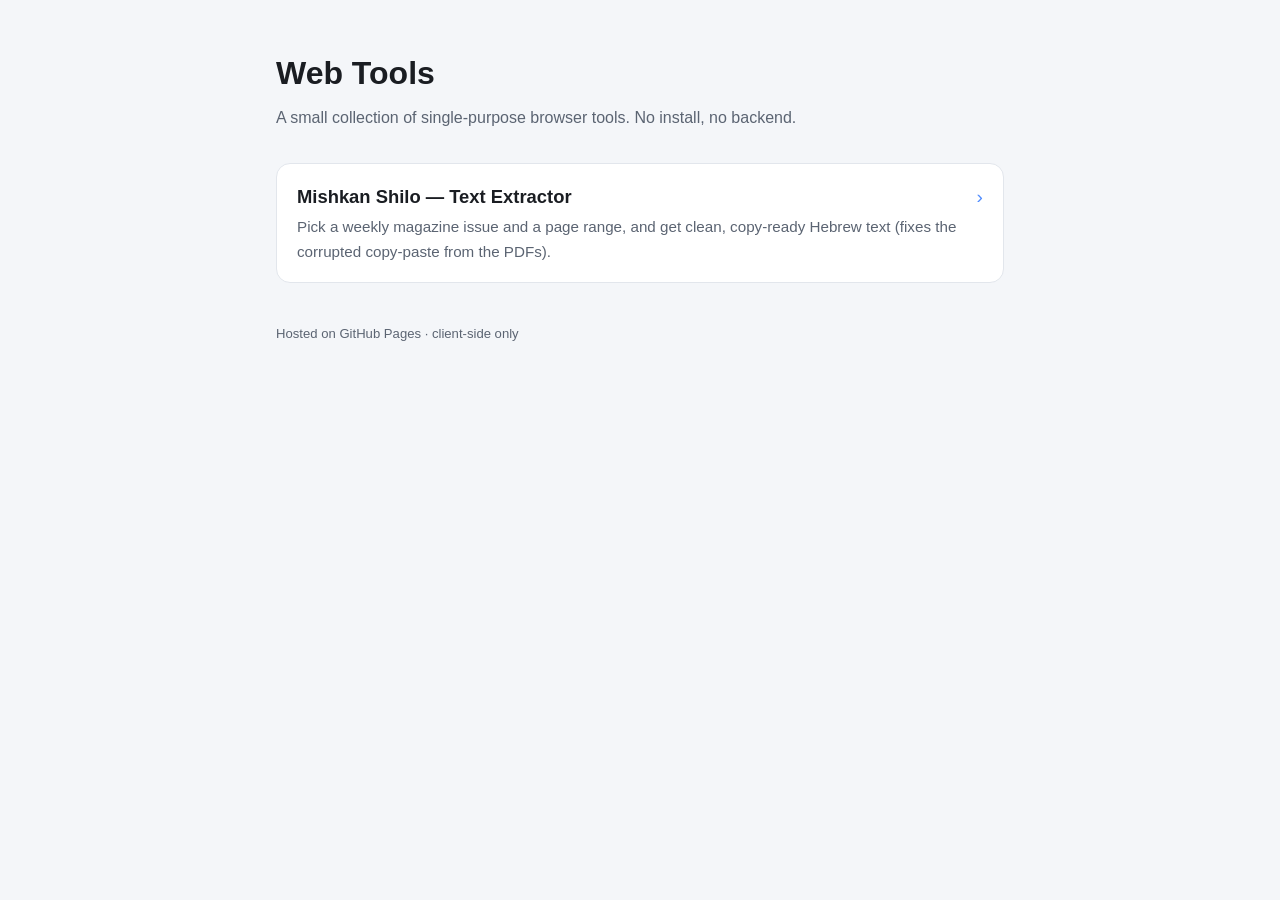
==== index.html @ 99b4b232 "Add web-tools hub and Mishkan Shilo text extractor Front-end-only tool collection hosted on GitHub P" ====
<!DOCTYPE html>
<html lang="en">
<head>
  <meta charset="utf-8" />
  <meta name="viewport" content="width=device-width, initial-scale=1" />
  <title>Web Tools</title>
  <style>
    :root {
      --bg: #0f1216; --card: #171b22; --card-h: #1e232c;
      --text: #e8eaed; --muted: #9aa4b2; --accent: #4f8cff; --border: #2a303a;
    }
    @media (prefers-color-scheme: light) {
      :root { --bg:#f4f6f9; --card:#fff; --card-h:#eef1f6; --text:#1a1d22; --muted:#5b6472; --border:#e2e6ec; }
    }
    * { box-sizing: border-box; }
    body {
      margin: 0; background: var(--bg); color: var(--text);
      font-family: -apple-system, "Segoe UI", Roboto, Arial, sans-serif; line-height: 1.6;
    }
    .wrap { max-width: 760px; margin: 0 auto; padding: 48px 16px 60px; }
    h1 { font-size: 2rem; margin: 0 0 6px; }
    .sub { color: var(--muted); margin: 0 0 32px; }
    .grid { display: grid; gap: 14px; }
    a.tool {
      display: block; text-decoration: none; color: inherit;
      background: var(--card); border: 1px solid var(--border);
      border-radius: 14px; padding: 18px 20px; transition: background .15s, transform .15s;
    }
    a.tool:hover { background: var(--card-h); transform: translateY(-2px); }
    .tool h2 { margin: 0 0 4px; font-size: 1.15rem; }
    .tool p { margin: 0; color: var(--muted); font-size: 0.95rem; }
    .tool .arrow { float: right; color: var(--accent); font-size: 1.2rem; }
    footer { margin-top: 40px; color: var(--muted); font-size: 0.82rem; }
  </style>
</head>
<body>
  <main class="wrap">
    <h1>Web Tools</h1>
    <p class="sub">A small collection of single-purpose browser tools. No install, no backend.</p>

    <div class="grid">
      <a class="tool" href="tools/mishkan-shilo-text-extractor/">
        <span class="arrow">›</span>
        <h2>Mishkan Shilo — Text Extractor</h2>
        <p>Pick a weekly magazine issue and a page range, and get clean, copy-ready Hebrew text (fixes the corrupted copy-paste from the PDFs).</p>
      </a>
    </div>

    <footer>Hosted on GitHub Pages · client-side only</footer>
  </main>
</body>
</html>
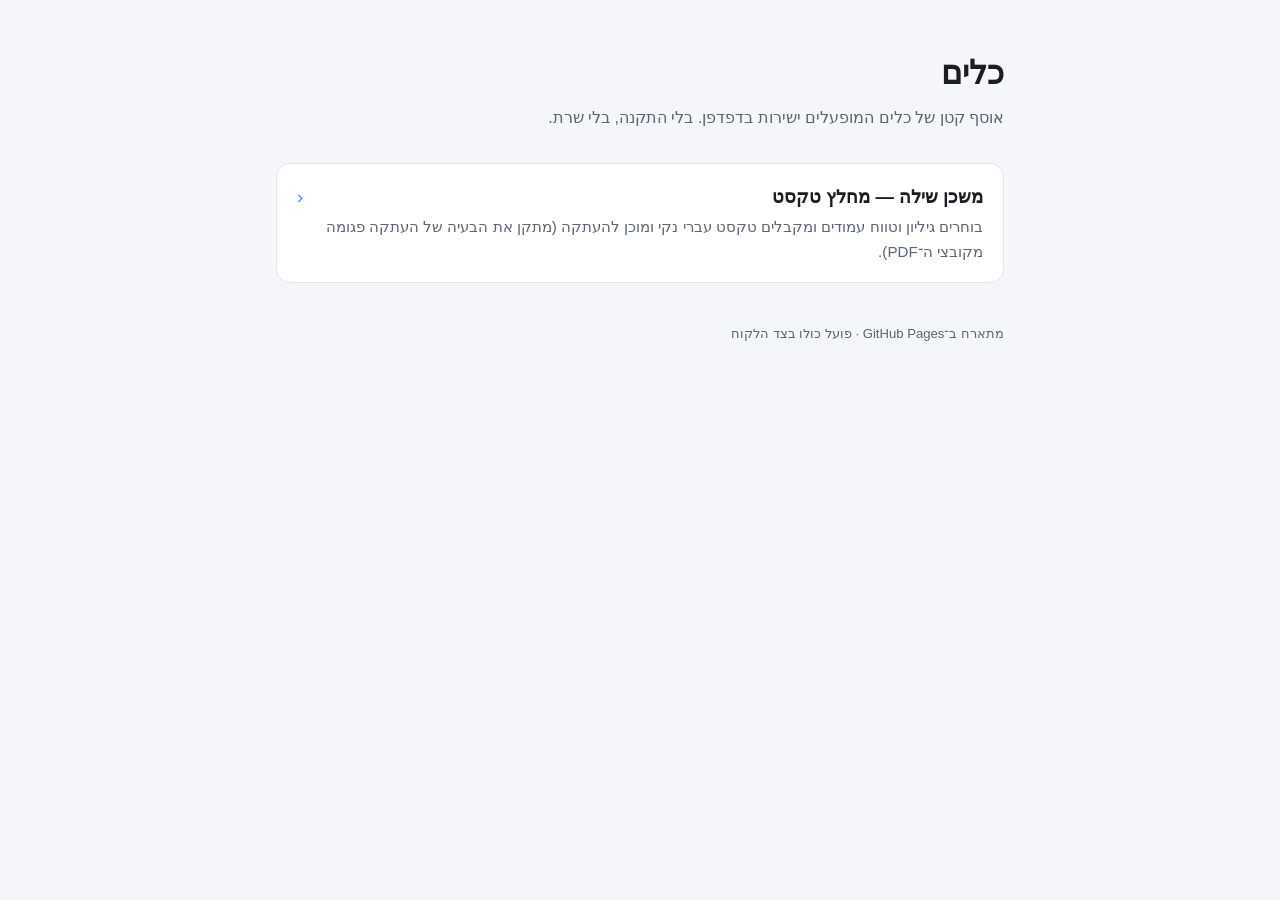
==== commit c486be44: "Switch to local-file flow; vendor pdf.js; add refresh + auto-update Browser testing (headless Chrome" ====
--- a/index.html
+++ b/index.html
@@ -1,9 +1,10 @@
 <!DOCTYPE html>
-<html lang="en">
+<html lang="he" dir="rtl">
 <head>
   <meta charset="utf-8" />
   <meta name="viewport" content="width=device-width, initial-scale=1" />
-  <title>Web Tools</title>
+  <title>כלים</title>
+  <link rel="icon" href="data:," />
   <style>
     :root {
       --bg: #0f1216; --card: #171b22; --card-h: #1e232c;
@@ -15,7 +16,7 @@
     * { box-sizing: border-box; }
     body {
       margin: 0; background: var(--bg); color: var(--text);
-      font-family: -apple-system, "Segoe UI", Roboto, Arial, sans-serif; line-height: 1.6;
+      font-family: -apple-system, "Segoe UI", "Noto Sans Hebrew", "Arial Hebrew", Arial, sans-serif; line-height: 1.6;
     }
     .wrap { max-width: 760px; margin: 0 auto; padding: 48px 16px 60px; }
     h1 { font-size: 2rem; margin: 0 0 6px; }
@@ -29,24 +30,24 @@
     a.tool:hover { background: var(--card-h); transform: translateY(-2px); }
     .tool h2 { margin: 0 0 4px; font-size: 1.15rem; }
     .tool p { margin: 0; color: var(--muted); font-size: 0.95rem; }
-    .tool .arrow { float: right; color: var(--accent); font-size: 1.2rem; }
+    .tool .arrow { float: left; color: var(--accent); font-size: 1.2rem; }
     footer { margin-top: 40px; color: var(--muted); font-size: 0.82rem; }
   </style>
 </head>
 <body>
   <main class="wrap">
-    <h1>Web Tools</h1>
-    <p class="sub">A small collection of single-purpose browser tools. No install, no backend.</p>
+    <h1>כלים</h1>
+    <p class="sub">אוסף קטן של כלים המופעלים ישירות בדפדפן. בלי התקנה, בלי שרת.</p>
 
     <div class="grid">
       <a class="tool" href="tools/mishkan-shilo-text-extractor/">
-        <span class="arrow">›</span>
-        <h2>Mishkan Shilo — Text Extractor</h2>
-        <p>Pick a weekly magazine issue and a page range, and get clean, copy-ready Hebrew text (fixes the corrupted copy-paste from the PDFs).</p>
+        <span class="arrow">‹</span>
+        <h2>משכן שילה — מחלץ טקסט</h2>
+        <p>בוחרים גיליון וטווח עמודים ומקבלים טקסט עברי נקי ומוכן להעתקה (מתקן את הבעיה של העתקה פגומה מקובצי ה־PDF).</p>
       </a>
     </div>
 
-    <footer>Hosted on GitHub Pages · client-side only</footer>
+    <footer>מתארח ב־GitHub Pages · פועל כולו בצד הלקוח</footer>
   </main>
 </body>
 </html>
